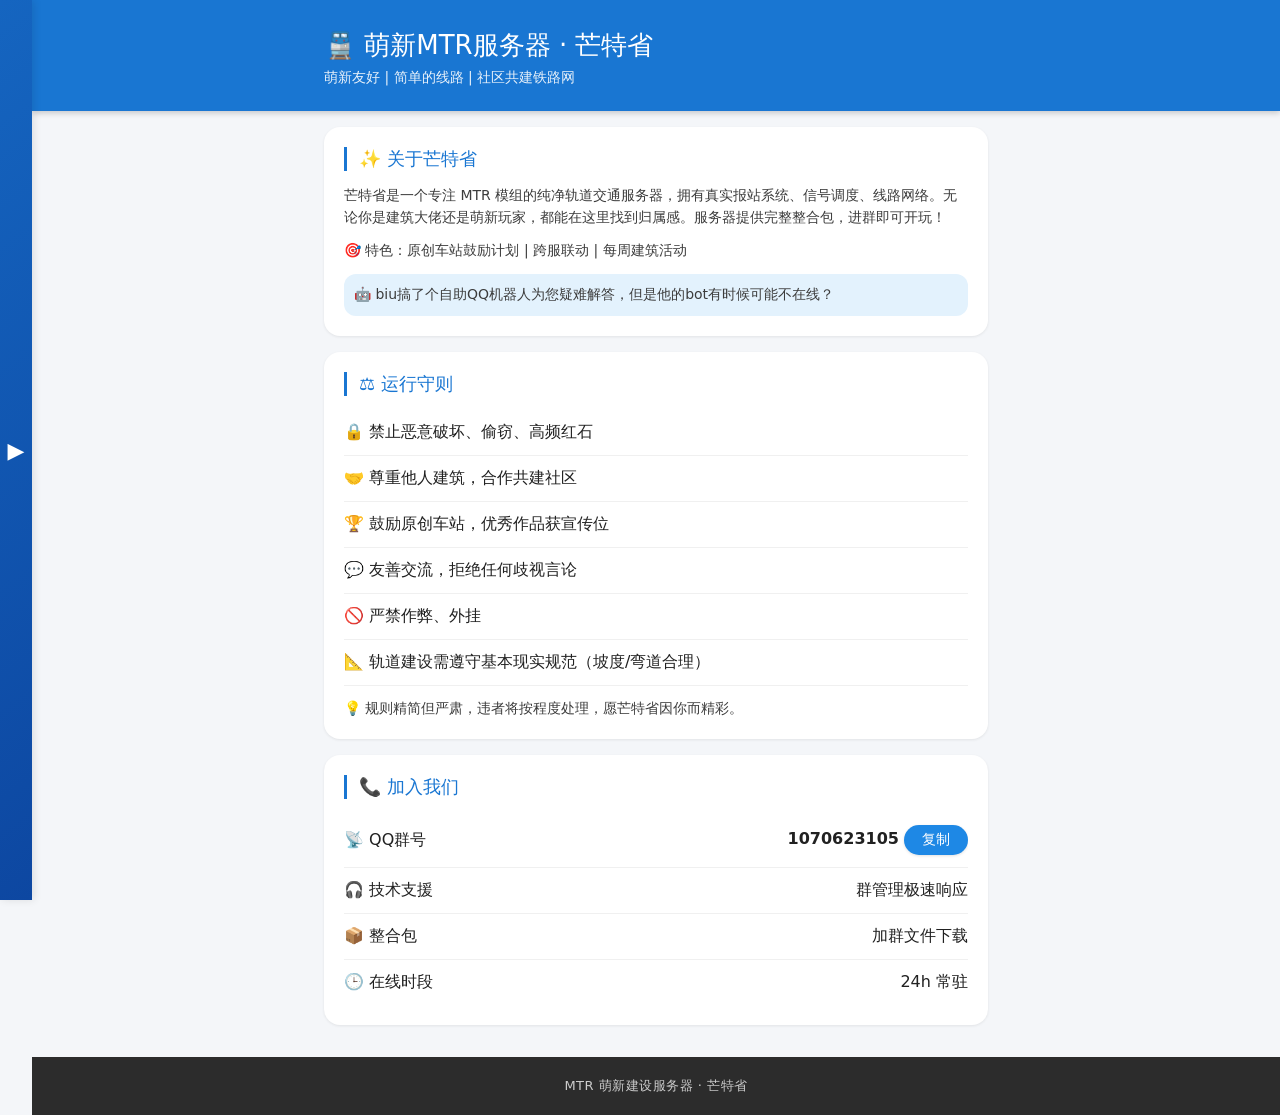
==== about.html @ 75a5420e "Add files via upload" ====
<!DOCTYPE html>
<html lang="zh-CN">
<head>
    <meta charset="UTF-8">
    <meta name="viewport" content="width=device-width, initial-scale=1.0, viewport-fit=cover">
    <title>关于 · 芒特省</title>
    <link rel="stylesheet" href="assets/css/default.css">
    <link rel="stylesheet" href="assets/css/sidebar.css">
</head>
<body>

<input type="checkbox" id="sidebar-toggle" class="sidebar-toggle-checkbox">

<div class="app-wrapper">
    <aside class="app-sidebar">
        <div class="sidebar-hover-tab">▶</div>
        <div class="sidebar-header">
            <h2>🚆 芒特省</h2>
            <p>萌新友好 | 简单的线路 | 社区共建铁路网</p>
        </div>
        <nav class="sidebar-nav">
            <a href="index.html" class="nav-item">🏠 主页</a>
            <a href="server.html" class="nav-item">📊 服务器状态</a>
            <a href="gallery.html" class="nav-item">🖼️ 画廊</a>
            <a href="about.html" class="nav-item active">ℹ️ 关于</a>
            <div class="nav-divider"></div>
            <a href="wiki/index.html" class="nav-item">📚 维基</a>
        </nav>
        <div class="sidebar-footer">
            <button class="sidebar-copy-btn" id="sidebarCopyQQ">📋 复制QQ群号</button>
            <div class="sidebar-status" id="sidebarOnlineStatus">
                <span class="status-badge status-offline"></span> 检测中...
            </div>
            <div class="sidebar-copyright">MTR 萌新建设服</div>
        </div>
    </aside>

    <main class="app-main">
        <label for="sidebar-toggle" class="sidebar-toggle-label">☰</label>

        <div id="imageModal" class="image-modal">
            <div class="modal-content">
                <button class="modal-close">&times;</button>
                <img id="modalImage" src="" alt="预览图">
            </div>
        </div>

        <div id="mainContent" class="main-content visible">
            <div class="top-bar">
                <div class="container">
                    <h1>🚆 萌新MTR服务器 · 芒特省</h1>
                    <p>萌新友好 | 简单的线路 | 社区共建铁路网</p>
                </div>
            </div>

            <!-- 运行守则卡片 -->

            <div class="container">
                <!-- 关于卡片 -->
                <div class="card">
                    <h2>✨ 关于芒特省</h2>
                    <p>芒特省是一个专注 MTR 模组的纯净轨道交通服务器，拥有真实报站系统、信号调度、线路网络。无论你是建筑大佬还是萌新玩家，都能在这里找到归属感。服务器提供完整整合包，进群即可开玩！</p>
                    <p class="mt-12">🎯 特色：原创车站鼓励计划 | 跨服联动 | 每周建筑活动</p>
                    <p class="mt-12 bg-light p-10 rounded-12">🤖 biu搞了个自助QQ机器人为您疑难解答，但是他的bot有时候可能不在线？</p>
                </div>

                <div class="card">
                    <h2>⚖️ 运行守则</h2>
                    <div class="item">🔒 禁止恶意破坏、偷窃、高频红石</div>
                    <div class="item">🤝 尊重他人建筑，合作共建社区</div>
                    <div class="item">🏆 鼓励原创车站，优秀作品获宣传位</div>
                    <div class="item">💬 友善交流，拒绝任何歧视言论</div>
                    <div class="item">🚫 严禁作弊、外挂</div>
                    <div class="item">📐 轨道建设需遵守基本现实规范（坡度/弯道合理）</div>
                    <p class="text-small text-gray mt-12">💡 规则精简但严肃，违者将按程度处理，愿芒特省因你而精彩。</p>
                </div>

                <!-- 加入我们卡片 -->
                <div class="card">
                    <h2>📞 加入我们</h2>
                    <div class="item"><span>📡 QQ群号</span><span><strong>1070623105</strong> <button class="inline-android-btn" id="copyQQCardBtn"><span class="btn-text">复制</span></button></span></div>
                    <div class="item"><span>🎧 技术支援</span><span>群管理极速响应</span></div>
                    <div class="item"><span>📦 整合包</span><span>加群文件下载</span></div>
                    <div class="item"><span>🕒 在线时段</span><span>24h 常驻</span></div>
                </div>
            </div>

            <div class="site-footer">MTR 萌新建设服务器 · 芒特省</div>
        </div>
    </main>
</div>

<script src="assets/js/default.js" defer></script>
</body>
</html>
---- assets/css/default.css ----
* {
    margin: 0;
    padding: 0;
    box-sizing: border-box;
    -webkit-user-select: none;
    user-select: none;
    -webkit-tap-highlight-color: transparent;
}

body {
    background: #F4F6F9;
    font-family: system-ui, -apple-system, 'Segoe UI', Roboto, 'Helvetica Neue', sans-serif;
    color: #212121;
    min-height: 100vh;
}

/* 加载遮罩 */
.loading-overlay {
    position: fixed;
    top: 0;
    left: 0;
    width: 100%;
    height: 100%;
    background: #F4F6F9;
    z-index: 9999;
    display: flex;
    flex-direction: column;
    align-items: center;
    justify-content: center;
    transition: opacity 0.4s ease;
}
.loading-spinner {
    width: 48px;
    height: 48px;
    border: 4px solid rgba(25, 118, 210, 0.2);
    border-top: 4px solid #1976D2;
    border-radius: 50%;
    animation: spin 0.8s linear infinite;
    margin-bottom: 20px;
}
.loading-text {
    color: #1976D2;
    font-size: 14px;
    font-weight: 500;
}
.loading-skip {
    margin-top: 20px;
    font-size: 13px;
    color: #666;
    cursor: pointer;
    text-decoration: underline;
    display: none;
}
@keyframes spin {
    to { transform: rotate(360deg); }
}

.main-content {
    opacity: 0;
    transition: opacity 0.5s ease;
}
.main-content.visible {
    opacity: 1;
}

.top-bar {
    background: #1976D2;
    padding: 28px 22px 24px;
    color: white;
    box-shadow: 0 2px 6px rgba(0, 0, 0, 0.2);
}
.top-bar h1 {
    font-size: 26px;
    font-weight: 500;
}
.top-bar p {
    margin-top: 6px;
    opacity: 0.9;
    font-size: 14px;
}

.container {
    max-width: 700px;
    margin: 0 auto;
    padding: 0 18px;
}

.card {
    background: #ffffff;
    border-radius: 16px;
    padding: 20px;
    margin-top: 16px;
    box-shadow: 0 1px 3px rgba(0, 0, 0, 0.08);
}
.card h2 {
    font-size: 18px;
    font-weight: 500;
    color: #1976D2;
    margin-bottom: 14px;
    border-left: 3px solid #1976D2;
    padding-left: 12px;
}
.card p, .card li {
    font-size: 14px;
    line-height: 1.55;
    color: #3c3c3c;
}

.item {
    padding: 12px 0;
    border-bottom: 1px solid #f0f0f0;
    display: flex;
    justify-content: space-between;
    align-items: center;
    cursor: pointer;
    position: relative;
    overflow: hidden;
}
.item:last-child {
    border-bottom: none;
}
.item-column {
    flex-direction: column;
    align-items: flex-start;
    gap: 8px;
}
.item-label {
    color: #666;
}
.item-value {
    font-weight: 500;
    color: #1976D2;
    display: flex;
    align-items: center;
    gap: 12px;
}

.status-badge {
    display: inline-block;
    width: 10px;
    height: 10px;
    border-radius: 50%;
    margin-right: 6px;
}
.status-online {
    background-color: #4caf50;
    box-shadow: 0 0 4px #4caf50;
}
.status-offline {
    background-color: #f44336;
}

.inline-android-btn {
    position: relative;
    overflow: hidden;
    display: inline-flex;
    align-items: center;
    justify-content: center;
    background-color: #1e88e5;
    color: white;
    border: none;
    border-radius: 28px;
    padding: 6px 18px;
    font-size: 0.85rem;
    font-weight: 500;
    cursor: pointer;
    box-shadow: 0 1px 3px rgba(0, 0, 0, 0.12);
    transition: background-color 0.2s;
    outline: none;
}
.inline-android-btn.small {
    padding: 4px 12px;
    font-size: 0.75rem;
}
.inline-android-btn:active {
    background-color: #1e88e5;
}

.image-grid-5 {
    display: grid;
    grid-template-columns: repeat(auto-fill, minmax(140px, 1fr));
    gap: 16px;
    margin: 12px 0 8px;
}
.gallery-item {
    background: #f8f9fc;
    border-radius: 14px;
    overflow: hidden;
    border: 1px solid #e9ecef;
    cursor: pointer;
    position: relative;
}
.gallery-img {
    width: 100%;
    aspect-ratio: 16 / 9;
    background-size: cover;
    background-position: center;
    background-color: #eef2f5;
}
.gallery-caption {
    padding: 8px 6px;
    font-size: 12px;
    color: #555;
    text-align: center;
    background: white;
    border-top: 1px solid #f0f0f0;
}

/* 图片预览模态框 */
.image-modal {
    position: fixed;
    top: 0;
    left: 0;
    width: 100%;
    height: 100%;
    background: rgba(0,0,0,0.9);
    z-index: 10000;
    display: flex;
    align-items: center;
    justify-content: center;
    visibility: hidden;
    opacity: 0;
    transition: visibility 0.2s, opacity 0.2s;
}
.image-modal.active {
    visibility: visible;
    opacity: 1;
}
.modal-content {
    max-width: 90%;
    max-height: 90%;
    position: relative;
}
.modal-content img {
    width: auto;
    max-width: 100%;
    max-height: 90vh;
    border-radius: 12px;
    box-shadow: 0 4px 20px rgba(0,0,0,0.5);
}
.modal-close {
    position: absolute;
    top: -40px;
    right: 0;
    background: none;
    border: none;
    color: white;
    font-size: 32px;
    cursor: pointer;
    width: 40px;
    height: 40px;
    display: flex;
    align-items: center;
    justify-content: center;
    border-radius: 50%;
    background: rgba(0,0,0,0.5);
}
.modal-close:active {
    transform: scale(0.9);
}

.tag-group {
    display: flex;
    flex-wrap: wrap;
    gap: 8px;
    margin: 10px 0 6px;
}
.tag {
    background: #E3F2FD;
    color: #1976D2;
    border-radius: 30px;
    padding: 6px 16px;
    font-size: 13px;
    font-weight: 500;
    cursor: pointer;
    position: relative;
    overflow: hidden;
}
.tag-outline {
    background: transparent;
    border: 1px solid #1976D2;
}

.coop-row {
    display: flex;
    align-items: center;
    justify-content: space-between;
    padding: 12px 0;
    border-bottom: 1px solid #f0f0f0;
    cursor: pointer;
    position: relative;
    overflow: hidden;
}
.coop-row:last-child {
    border-bottom: none;
}
.coop-left {
    display: flex;
    align-items: center;
    gap: 12px;
}
.coop-icon {
    width: 36px;
    height: 36px;
    background: #E3F2FD;
    border-radius: 12px;
    display: flex;
    align-items: center;
    justify-content: center;
}
.coop-icon img {
    width: 100%;
    height: 100%;
    object-fit: cover;
    border-radius: 12px;
}
.coop-name {
    font-weight: 500;
    color: #212121;
}
.coop-status {
    font-size: 12px;
    color: #4CAF50;
}
.coop-arrow {
    color: #1976D2;
    font-size: 18px;
}

.badge-link {
    display: inline-flex;
    align-items: center;
    background: #f5f5f5;
    padding: 8px 16px;
    border-radius: 40px;
    gap: 12px;
    margin-top: 12px;
    cursor: pointer;
    position: relative;
    overflow: hidden;
}
.badge-icon {
    width: 28px;
    height: 28px;
    background: #1976D2;
    border-radius: 8px;
    display: flex;
    align-items: center;
    justify-content: center;
    color: white;
    font-size: 14px;
}
.badge-info {
    flex: 1;
}
.badge-title {
    font-size: 13px;
    font-weight: bold;
    color: #212121;
}
.badge-status {
    font-size: 11px;
    color: #4CAF50;
    display: flex;
    align-items: center;
    gap: 5px;
}
.dot-green {
    width: 6px;
    height: 6px;
    background: #4CAF50;
    border-radius: 50%;
    display: inline-block;
}

/* 涟漪 */
.ripple-effect {
    position: absolute;
    border-radius: 50%;
    background-color: rgba(120, 120, 120, 0.3);
    transform: scale(0);
    animation: ripple-fast 0.8s cubic-bezier(0.2, 0.7, 0.3, 1) forwards;
    pointer-events: none;
    z-index: 10;
}
@keyframes ripple-fast {
    0% { transform: scale(0); opacity: 0.6; }
    40% { transform: scale(0.8); opacity: 0.5; }
    70% { transform: scale(1.5); opacity: 0.25; }
    100% { transform: scale(2.2); opacity: 0; }
}

.toast-message {
    position: fixed;
    bottom: 30px;
    left: 50%;
    transform: translateX(-50%);
    background: rgba(0,0,0,0.8);
    color: white;
    padding: 10px 20px;
    border-radius: 40px;
    font-size: 14px;
    z-index: 1100;
    animation: fadeOut 2s forwards;
    pointer-events: none;
    -webkit-backdrop-filter: blur(4px);
    backdrop-filter: blur(4px);
}
@keyframes fadeOut {
    0% { opacity: 1; }
    70% { opacity: 1; }
    100% { opacity: 0; visibility: hidden; }
}

.site-footer {
    background-color: #2c2c2c;
    margin-top: 32px;
    padding: 20px 16px;
    text-align: center;
    font-size: 13px;
    color: #ccc;
    letter-spacing: 0.5px;
    width: 100%;
}

/* 工具类（代替内联样式） */
.mt-12 { margin-top: 12px; }
.mt-16 { margin-top: 16px; }
.mb-8 { margin-bottom: 8px; }
.text-small { font-size: 12px; }
.text-center { text-align: center; }
.text-gray { color: #777; }
.text-blue { color: #1976D2; }
.bg-light { background: #E3F2FD; }
.p-10 { padding: 10px; }
.rounded-12 { border-radius: 12px; }
.flex-center { display: flex; align-items: center; }
.gap-5 { gap: 5px; }

/* ========== 侧边栏布局兼容样式 ========== */

/* 基础布局容器 */
html, body {
    height: 100%;
}

.app-wrapper {
    display: flex;
    min-height: 100vh;
}

/* 主内容区 */
.app-main {
    flex: 1;
    background: #F4F6F9;
    transition: margin-left 0.3s ease;
    width: 100%;
}

/* 移动端菜单按钮 */
.sidebar-toggle-label {
    display: none;
    position: fixed;
    top: 16px;
    left: 16px;
    z-index: 200;
    background: #1976D2;
    color: white;
    width: 44px;
    height: 44px;
    border-radius: 12px;
    font-size: 24px;
    align-items: center;
    justify-content: center;
    cursor: pointer;
    box-shadow: 0 4px 8px rgba(0,0,0,0.2);
    -webkit-user-select: none;
    user-select: none;
}

/* 鹤州区域深灰色背景（增强对比） */
.bg-dark-gray {
    background-color: #2c2c2c;
    border-radius: 12px;
    padding: 8px 12px;
}
.bg-dark-gray .coop-name,
.bg-dark-gray .coop-status {
    color: #ffffff;
}
.bg-dark-gray .coop-arrow {
    color: #90CAF9;
}

/* 确保原有内容在 app-main 中显示正常 */
.app-main .main-content {
    opacity: 1; /* 如无特殊需要可保持原样 */
}

/* 修正可能出现的层叠问题 */
.app-main .loading-overlay {
    z-index: 9999; /* 保持不变 */
}
---- assets/css/sidebar.css ----
/* ========== 侧边栏核心样式 - 箭头垂直居中版 ========== */

/* 隐藏 checkbox */
.sidebar-toggle-checkbox {
    display: none;
}

/* 侧边栏默认折叠宽度 32px */
.app-sidebar {
    width: 32px;
    background: linear-gradient(145deg, #1565C0 0%, #0D47A1 100%);
    color: white;
    display: flex;
    flex-direction: column;
    padding: 0;
    box-shadow: 2px 0 8px rgba(0,0,0,0.1);
    height: 100vh;
    position: sticky;
    top: 0;
    overflow-y: auto;
    overflow-x: hidden;
    transition: width 0.3s ease;
    z-index: 150;
    white-space: nowrap;
}

/* 箭头：绝对定位垂直居中 */
.sidebar-hover-tab {
    position: absolute;
    left: 0;
    top: 50%;
    transform: translateY(-50%);
    width: 32px;
    height: 48px;
    display: flex;
    align-items: center;
    justify-content: center;
    color: white;
    font-size: 22px;
    opacity: 1;
    visibility: visible;
    transition: opacity 0.2s ease, visibility 0.2s ease;
    cursor: pointer;
    background: transparent;
    border-radius: 0 8px 8px 0;
    -webkit-user-select: none;
    user-select: none;
    z-index: 1;
}

/* 箭头悬停效果 */
.sidebar-hover-tab:hover {
    background: rgba(255,255,255,0.1);
}

/* 侧边栏内除箭头外的所有直接子元素默认隐藏 */
.app-sidebar > *:not(.sidebar-hover-tab) {
    opacity: 0;
    visibility: hidden;
    transition: opacity 0.2s ease 0.1s, visibility 0.2s ease 0.1s;
    width: 100%;
}

/* 悬停展开 */
.app-sidebar:hover {
    width: 280px;
}

/* 悬停时隐藏箭头 */
.app-sidebar:hover .sidebar-hover-tab {
    opacity: 0;
    visibility: hidden;
    pointer-events: none;
}

/* 悬停时显示其他内容 */
.app-sidebar:hover > *:not(.sidebar-hover-tab) {
    opacity: 1;
    visibility: visible;
}

/* ---------- 侧边栏内部具体样式 ---------- */
.sidebar-header {
    padding: 20px 20px 24px;
    border-bottom: 1px solid rgba(255,255,255,0.15);
    margin-bottom: 20px;
}
.sidebar-header h2 {
    font-size: 24px;
    font-weight: 500;
}
.sidebar-header p {
    font-size: 13px;
    opacity: 0.85;
    margin-top: 8px;
}

.sidebar-nav {
    flex: 1;
    display: flex;
    flex-direction: column;
    gap: 6px;
    padding: 0 12px;
}
.nav-item {
    display: flex;
    align-items: center;
    gap: 14px;
    padding: 12px 16px;
    color: rgba(255,255,255,0.8);
    text-decoration: none;
    font-size: 16px;
    font-weight: 500;
    border-radius: 14px;
    transition: all 0.2s;
    cursor: pointer;
}
.nav-item:hover {
    background: rgba(255,255,255,0.1);
    color: white;
}
.nav-item.active {
    background: rgba(255,255,255,0.2);
    color: white;
    box-shadow: 0 2px 8px rgba(0,0,0,0.1);
}
.nav-divider {
    height: 1px;
    background: rgba(255,255,255,0.15);
    margin: 16px 16px;
}

.sidebar-footer {
    padding: 20px 16px 8px;
    font-size: 12px;
    opacity: 0.9;
    text-align: center;
    border-top: 1px solid rgba(255,255,255,0.15);
    margin-top: 20px;
}
.sidebar-copy-btn {
    background: rgba(255,255,255,0.15);
    border: none;
    color: white;
    padding: 10px 16px;
    border-radius: 40px;
    font-size: 14px;
    width: 100%;
    margin-bottom: 12px;
    cursor: pointer;
    font-weight: 500;
    transition: background 0.2s;
}
.sidebar-copy-btn:hover {
    background: rgba(255,255,255,0.25);
}
.sidebar-status {
    display: flex;
    align-items: center;
    justify-content: center;
    gap: 6px;
    font-size: 13px;
    margin-bottom: 12px;
}
.sidebar-copyright {
    font-size: 12px;
    opacity: 0.7;
}

/* 状态指示点 */
.status-badge {
    display: inline-block;
    width: 10px;
    height: 10px;
    border-radius: 50%;
    margin-right: 0px;
}
.status-online {
    background-color: #4caf50;
    box-shadow: 0 0 4px #4caf50;
}
.status-offline {
    background-color: #f44336;
}

/* ---------- 移动端适配 ---------- */
@media (max-width: 768px) {
    /* 隐藏箭头 */
    .sidebar-hover-tab {
        display: none;
    }

    .app-sidebar {
        position: fixed;
        left: 0;
        top: 0;
        height: 100vh;
        transform: translateX(-100%);
        width: 260px;
        box-shadow: 4px 0 20px rgba(0,0,0,0.3);
        transition: transform 0.3s ease;
    }

    .app-sidebar > * {
        opacity: 1 !important;
        visibility: visible !important;
    }

    .app-sidebar:hover {
        width: 260px;
    }

    .sidebar-toggle-label {
        display: flex;
        position: fixed;
        top: 16px;
        left: 16px;
        z-index: 200;
        background: #1976D2;
        color: white;
        width: 44px;
        height: 44px;
        border-radius: 12px;
        font-size: 24px;
        align-items: center;
        justify-content: center;
        cursor: pointer;
        box-shadow: 0 4px 8px rgba(0,0,0,0.2);
        -webkit-user-select: none;user-select: none;
    }

    .sidebar-toggle-checkbox:checked ~ .app-wrapper .app-sidebar {
        transform: translateX(0);
    }
}
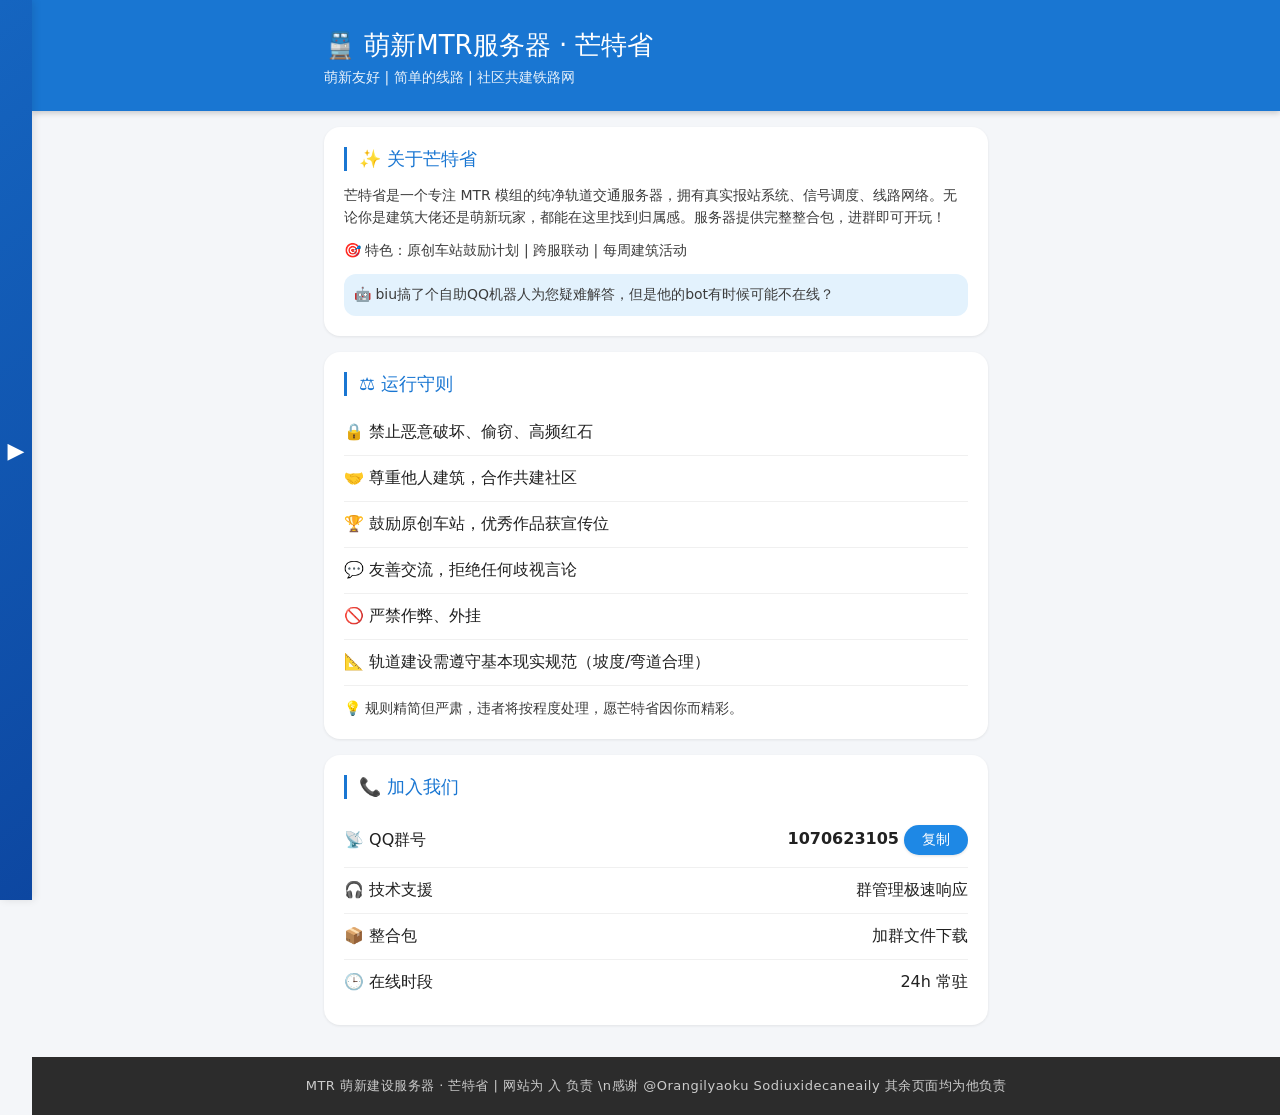
==== commit d57babee: "Update about.html" ====
--- a/about.html
+++ b/about.html
@@ -85,11 +85,11 @@
                 </div>
             </div>
 
-            <div class="site-footer">MTR 萌新建设服务器 · 芒特省</div>
+            <div class="site-footer">MTR 萌新建设服务器 · 芒特省 | 网站为 入 负责 \n感谢 @Orangilyaoku Sodiuxidecaneaily 其余页面均为他负责</div>
         </div>
     </main>
 </div>
 
 <script src="assets/js/default.js" defer></script>
 </body>
-</html>+</html>
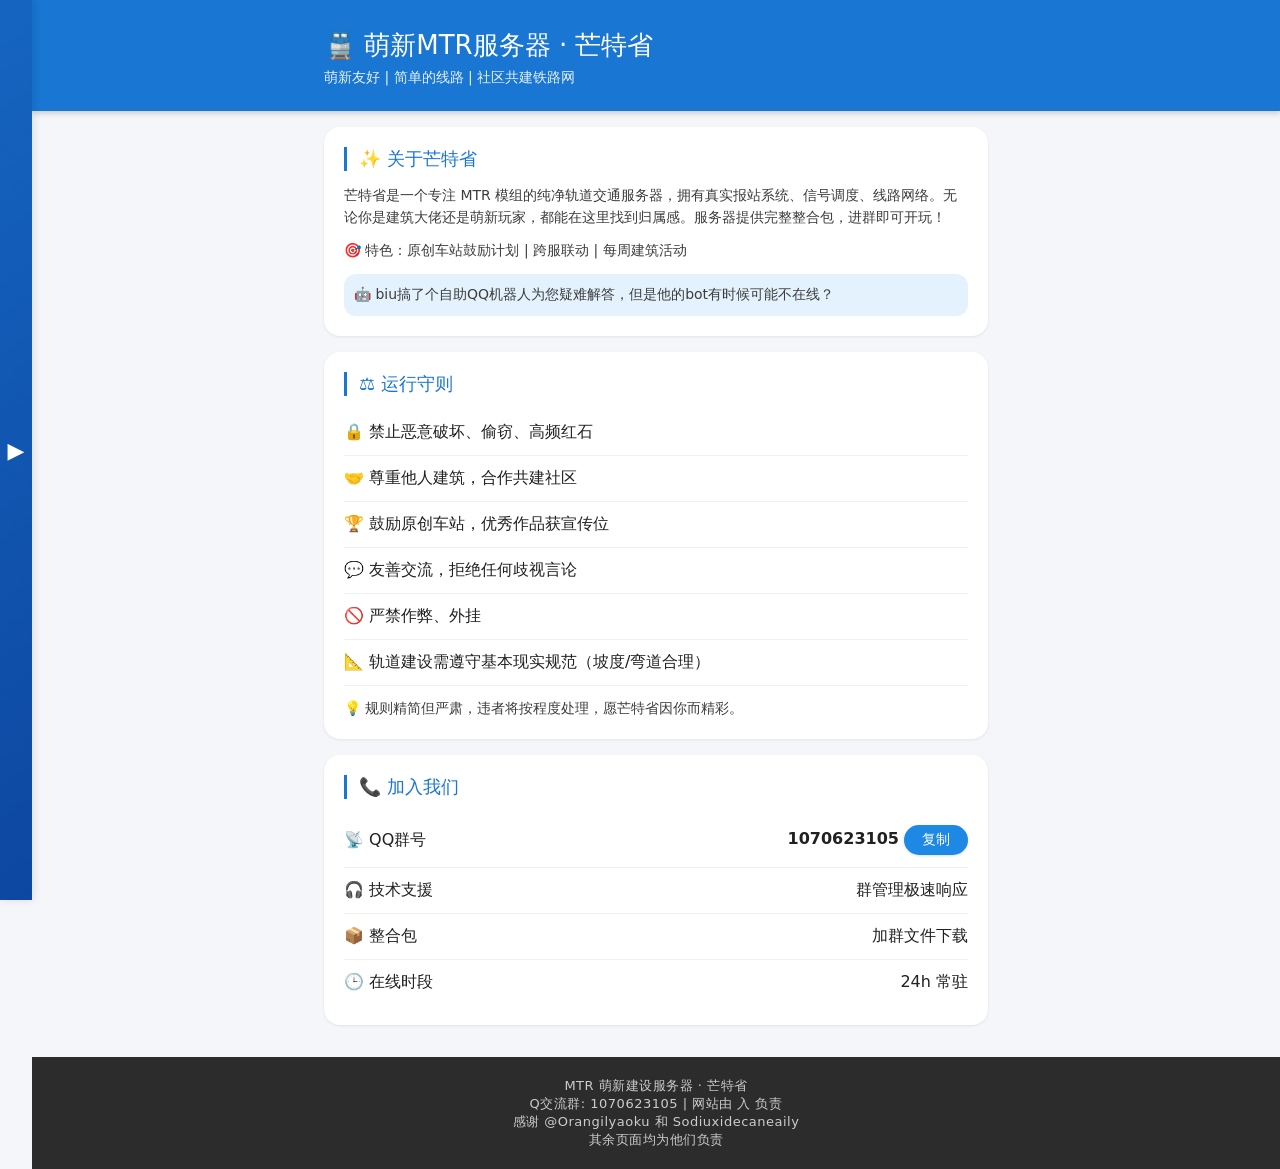
==== commit 1296892a: "Update about.html" ====
--- a/about.html
+++ b/about.html
@@ -85,8 +85,14 @@
                 </div>
             </div>
 
-            <div class="site-footer">MTR 萌新建设服务器 · 芒特省 | 网站为 入 负责 \n感谢 @Orangilyaoku Sodiuxidecaneaily 其余页面均为他负责</div>
-        </div>
+<div class="site-footer">
+  <div class="footer-grid">
+    <div class="footer-item">MTR 萌新建设服务器 · 芒特省</div>
+    <div class="footer-item">Q交流群: 1070623105 | 网站由 入 负责</div>
+    <div class="footer-item">感谢 @Orangilyaoku 和 Sodiuxidecaneaily</div>
+    <div class="footer-item">其余页面均为他们负责</div>
+  </div>
+</div>
     </main>
 </div>
 
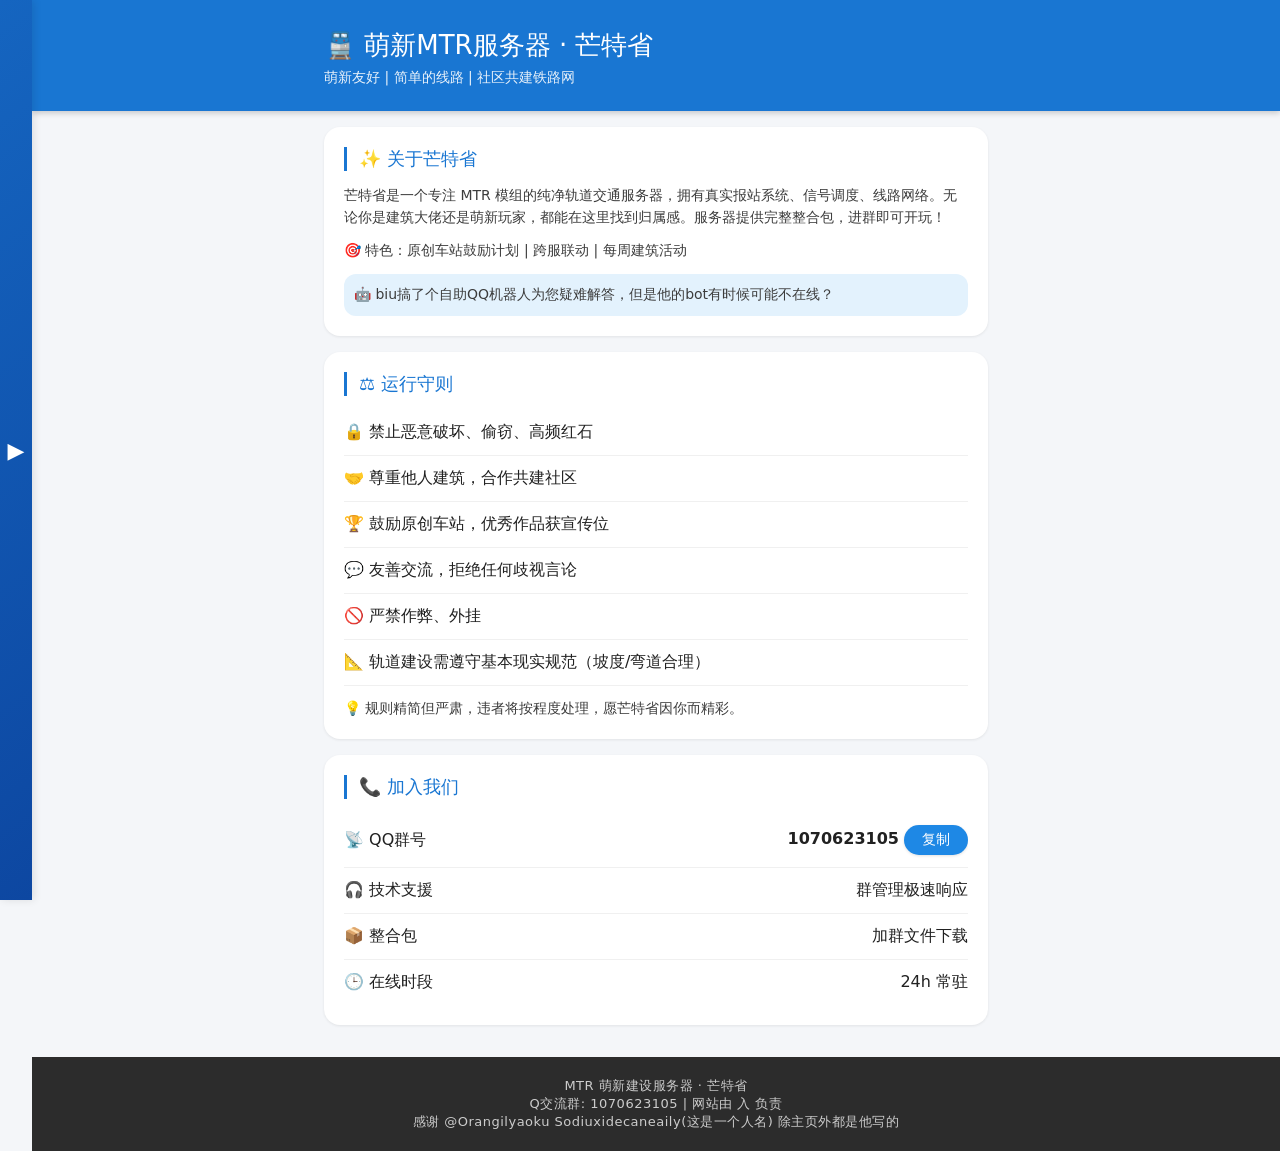
==== commit ea34bed5: "Update about.html" ====
--- a/about.html
+++ b/about.html
@@ -89,8 +89,7 @@
   <div class="footer-grid">
     <div class="footer-item">MTR 萌新建设服务器 · 芒特省</div>
     <div class="footer-item">Q交流群: 1070623105 | 网站由 入 负责</div>
-    <div class="footer-item">感谢 @Orangilyaoku 和 Sodiuxidecaneaily</div>
-    <div class="footer-item">其余页面均为他们负责</div>
+    <div class="footer-item">感谢 @Orangilyaoku Sodiuxidecaneaily(这是一个人名) 除主页外都是他写的</div>
   </div>
 </div>
     </main>
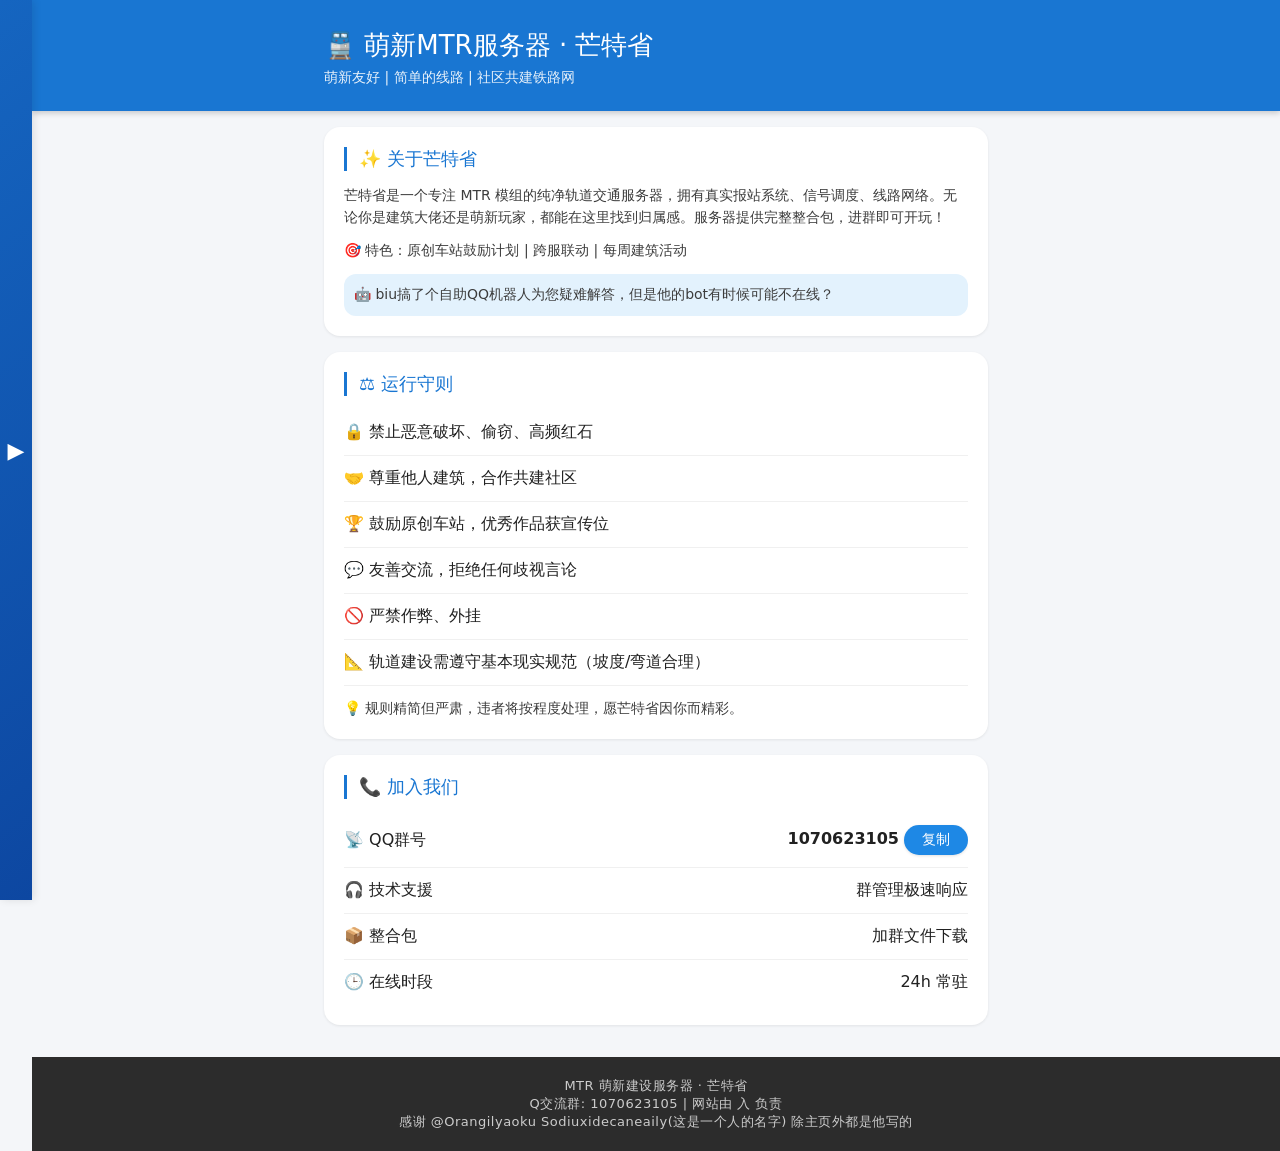
==== commit cea4942c: "Update about.html" ====
--- a/about.html
+++ b/about.html
@@ -89,7 +89,7 @@
   <div class="footer-grid">
     <div class="footer-item">MTR 萌新建设服务器 · 芒特省</div>
     <div class="footer-item">Q交流群: 1070623105 | 网站由 入 负责</div>
-    <div class="footer-item">感谢 @Orangilyaoku Sodiuxidecaneaily(这是一个人名) 除主页外都是他写的</div>
+    <div class="footer-item">感谢 @Orangilyaoku Sodiuxidecaneaily(这是一个人的名字) 除主页外都是他写的</div>
   </div>
 </div>
     </main>
